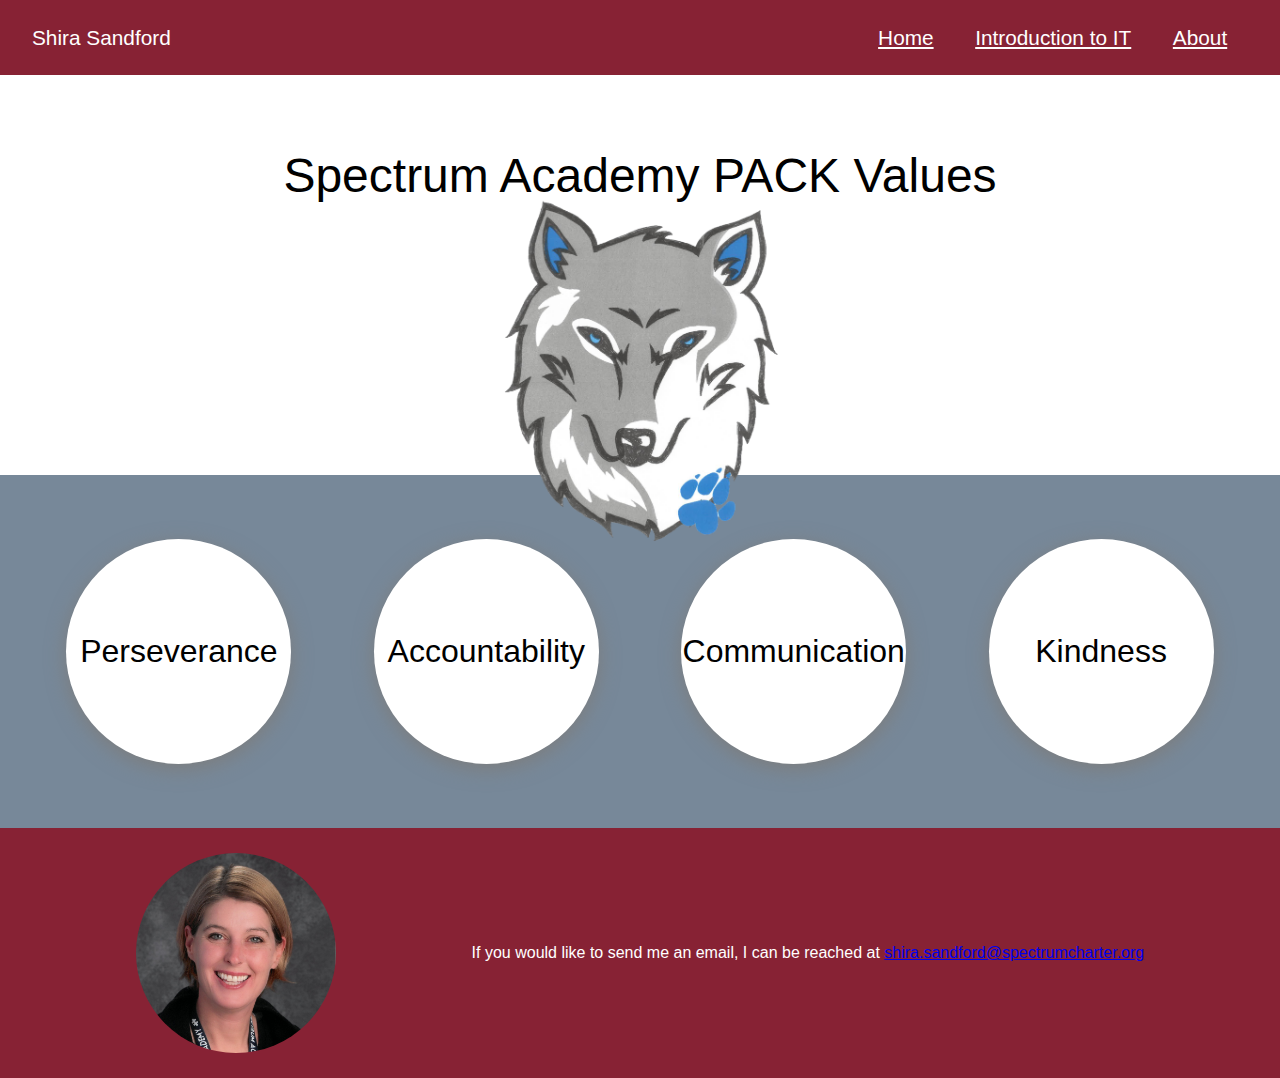
==== about.html @ 7c116b1f "Add files via upload" ====
<!DOCTYPE html>
<html lang="en">
<head>
  <meta charset="UTF-8">
  <meta name="viewport" content="width=device-width, initial-scale=1.0">
  <meta http-equiv="X-UA-Compatible" content="ie=edge">
  <link rel="stylesheet" href="./style.css">
  <title>Shira Sandford</title>
  <script src="https://ajax.googleapis.com/ajax/libs/jquery/3.4.1/jquery.min.js"></script>
<script>
$(document).ready(function(){
  $(".quality").hover(function(){
    $(this).css("background-color", "silver");
    }, function(){
    $(this).css("background-color", "white");
  });
});
</script>
</head>
<body>
  <nav class="navbar">
    <span class="my-name">Shira Sandford</span>
    <ul class="nav-links">
      <li class="link"><a href="./index.html">Home</a></li>
      <li class="link"><a href="./introtoit.html">Introduction to IT</a></li>
      <li class="link"><a href="./about.html">About</a></li>
    </ul>
  </nav>
  <section class="pack">
    <div class="wolf">Spectrum Academy PACK Values</div>
  </section>
  <section class="pack">
    <div class="sa-img">
      <img src="./wolf.png" alt="Spectrum Academy Mascot">
  </section>
  <section class="qualities">
    <div class="quality">Perseverance</div>
    <div class="quality">Accountability</div>
    <div class="quality">Communication</div>
    <div class="quality">Kindness</div>
  </section>
  <footer class="footer">
    <div class="profile-img">
      <img src="./shirasandford.jpeg" alt="Shira Sandford">
    </div>
    <div class="about-me">
      <p>If you would like to send me an email, I can be reached at <a href="mailto:shira.sandford@spectrumcharter.org">shira.sandford@spectrumcharter.org</a></p>
    </div>
  </footer>
</body>
</html>
---- style.css ----
body, * {
  margin: 0;
  padding: 0;
  box-sizing: border-box;
  font-family: Arial,Helvetica,sans-serif;
}
.navbar {
  height: 75px;
  width: 100%;
  padding: 0 2em;
  background: rgb(135, 34, 52);
  color: rgb(255, 255, 255);
  display: flex;
  justify-content: space-between;
  align-items: center;
}
.my-name {
  font-size: 1.3em;
}
.nav-links {
  font-size: 1.3em;
  list-style: none;
  margin: 0;
  display: flex;
}
.link {
  padding: 1em;
  }
.link > a {
  color: white;
}
.link:hover > a {
  font-style: italic;
}
.pack {
  background: white;
  height: 200px;
  display: flex;
  justify-content: center;
  align-items: center;
}
.sa {
  font-size: 3em;
  text-align: center;
  color: white;
}
.wolf {
  font-size: 3em;
  text-align: center;
  color: black;
}
.sa-img {
style="float:left"
}
.sa-img > img {
  width: 300px;
  position: center;
  bottom: 18px;
  margin: 1em;
}
.hero {
  height: 300px;
  display: flex;
  justify-content: center;
  align-items: center;
}
.quote {
  font-size: 3em;
  text-align: center;
}
.strands {
  background: lightslategray;
  font-size: 1em;
  text-align: left;
  color: white;
  padding-top: 5px;
  padding-right: 5px;
  padding-bottom: 5px;
  padding-left: 100px;
}
.experience {
  padding-top: 5px;
  padding-right: 5px;
  padding-bottom: 5px;
  padding-left: 135px;
  background: lightslategray;
  font-size: 1em;
  text-align: left;
  color: white;
}
  .training {
    padding-top: 5px;
    padding-right: 5px;
    padding-bottom: 5px;
    padding-left: 135px;
    background: lightslategray;
    font-size: 1em;
    text-align: left;
    color: white;
}
.certifications {
  background: lightslategray;
  font-size: 1em;
  text-align: center;
  color: white;
}
.qualities {
  background: lightslategray;
  padding: 3em 0;
  display: flex;
  justify-content: space-evenly;
  align-items: center;
  flex-wrap: wrap;
}
.quality {
  height: 225px;
  width: 225px;
  border-radius: 50%;
  background: #fff;
  box-shadow: 0px 5px 20px 0px #7d7d7d;
  display: flex;
  justify-content: center;
  align-items: center;
  font-size: 2em;
  margin: .5em;
}
.footer {
  background: rgb(135, 34, 52);
  height: 250px;
  display: flex;
  justify-content: space-evenly;
  align-items: center;
  flex-wrap: wrap;
}
.profile-img {
    border-radius: 50%;
    height: 200px;
    width: 200px;
    overflow: hidden;
}
.profile-img > img {
  width: 200px;
  position: relative;
  bottom: 18px;
}
.about-me {
  text-align: center;
  font-size: 1em;
  color: white;
}
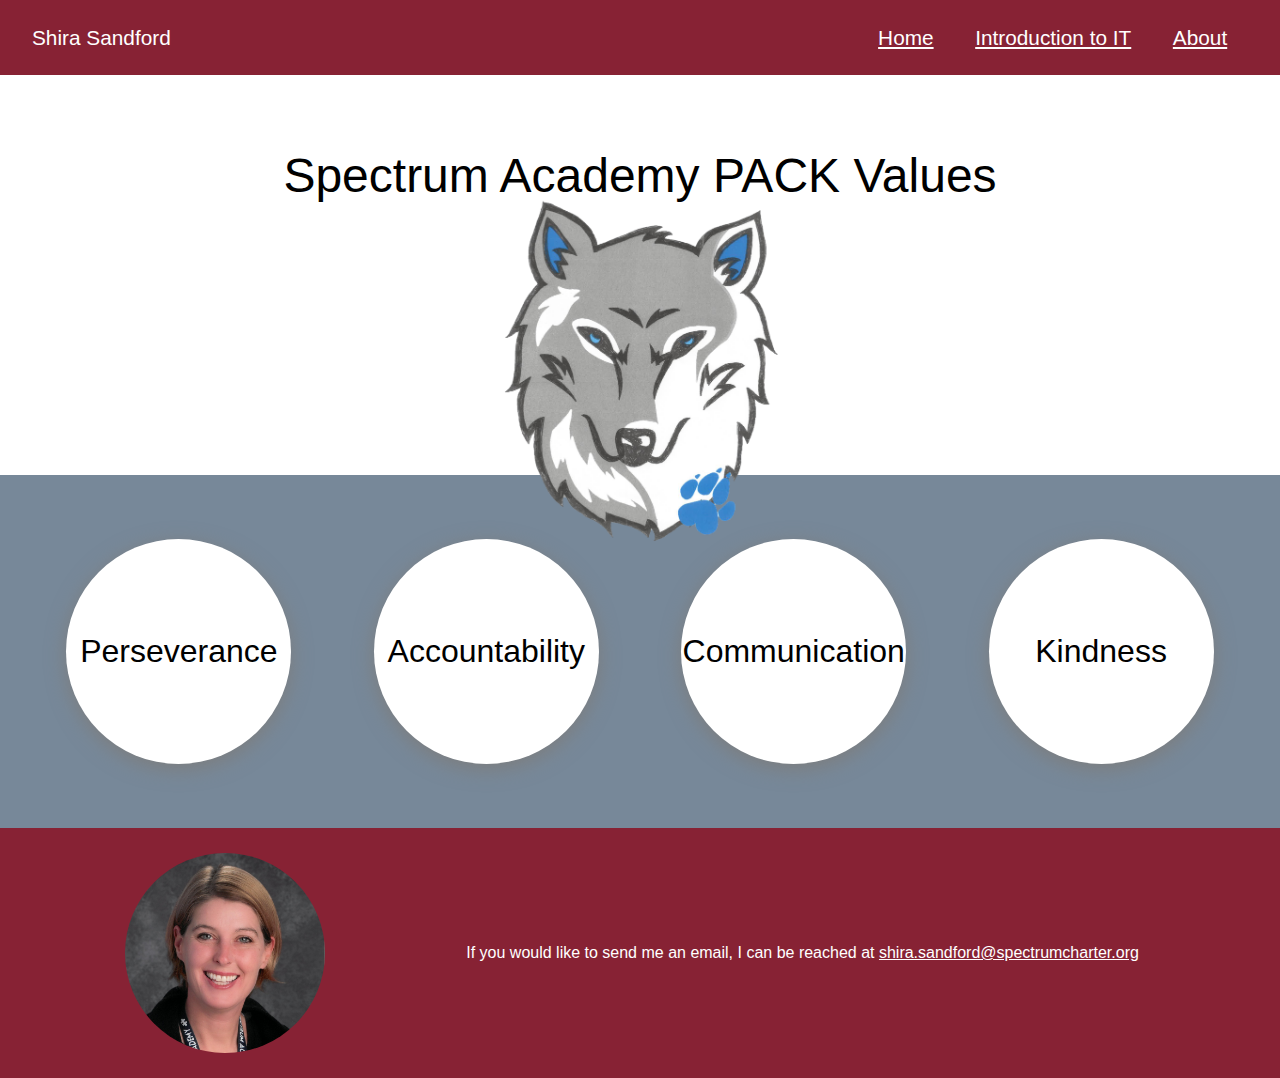
==== commit 4c38a20a: "Update about.html" ====
--- a/about.html
+++ b/about.html
@@ -44,7 +44,7 @@
       <img src="./shirasandford.jpeg" alt="Shira Sandford">
     </div>
     <div class="about-me">
-      <p>If you would like to send me an email, I can be reached at <a href="mailto:shira.sandford@spectrumcharter.org">shira.sandford@spectrumcharter.org</a></p>
+      <p class="link">If you would like to send me an email, I can be reached at <a href="mailto:shira.sandford@spectrumcharter.org">shira.sandford@spectrumcharter.org</a></p>
     </div>
   </footer>
 </body>
